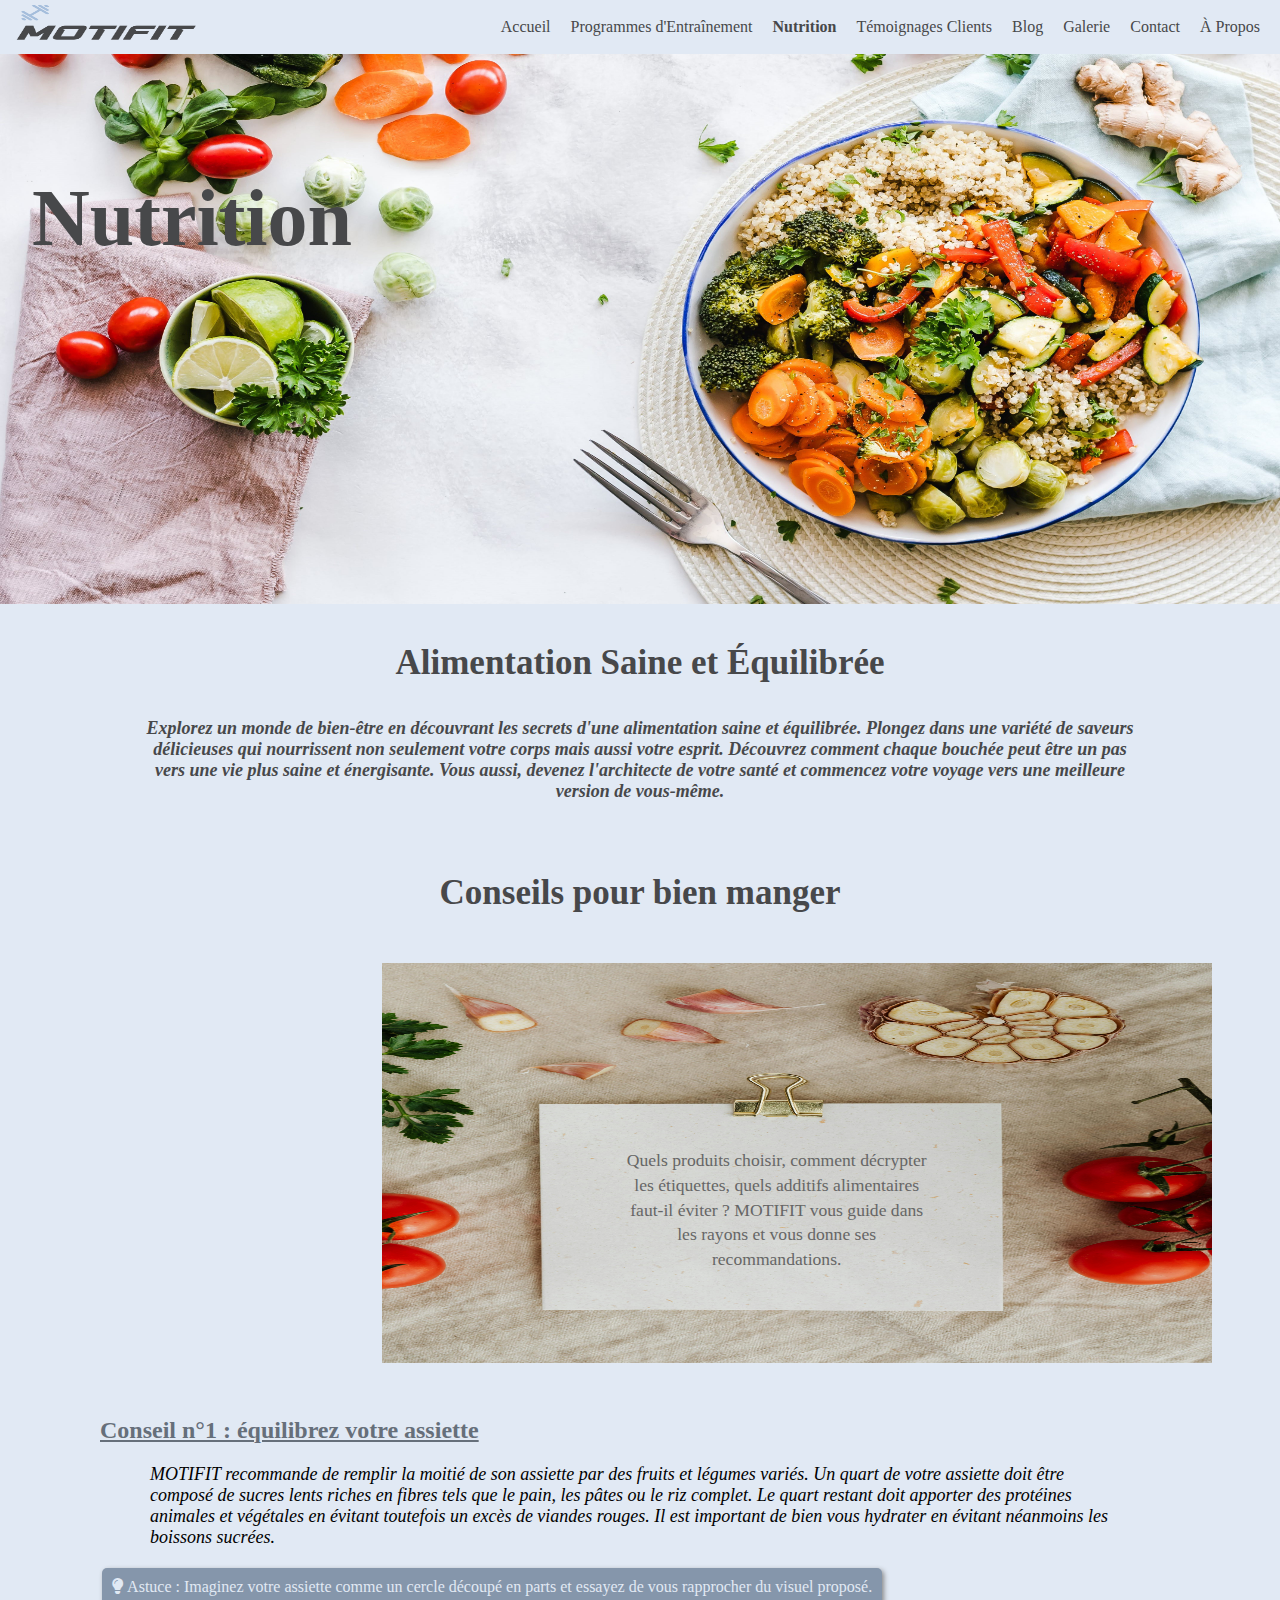
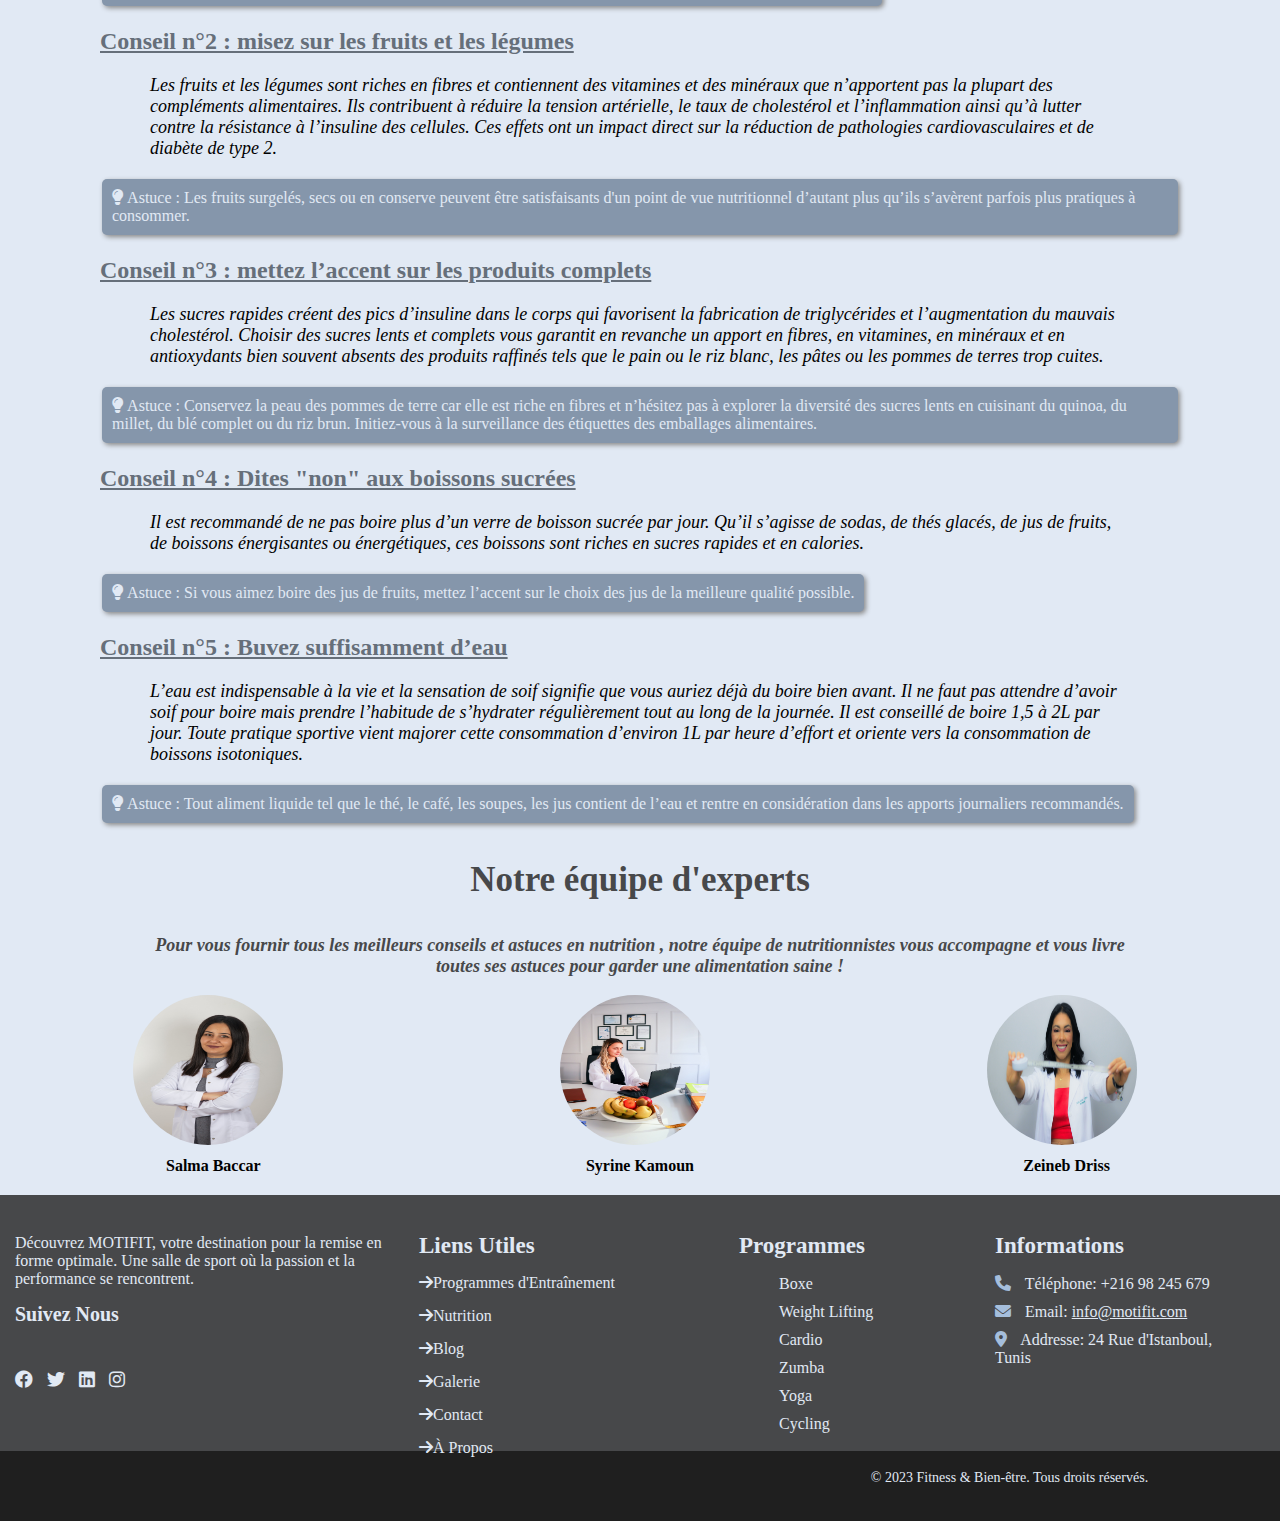
==== nutrition.html @ 6ae44a96 "nutriGalerie" ====
<!DOCTYPE html>
<html lang="fr">

<head>
    <meta charset="UTF-8">
    <meta name="viewport" content="width=device-width, initial-scale=1.0">
    <title>Nutrition</title>
    <!-- Styles CSS -->
    <link rel="stylesheet" href="style.css">
    <link rel="stylesheet" href="https://cdnjs.cloudflare.com/ajax/libs/font-awesome/6.0.0/css/all.min.css">
</head>

<body>
    <!-- Barre de navigation -->
    <nav>
        <div><img src="html2.png" width="195" height="50"></div>
        <ul>
            <li><a href="index.html" >Accueil</a></li>
            <li><a href="workout.html">Programmes d'Entraînement</a></li>
            <li><a href="nutrition.html" class="active">Nutrition</a></li>
            <li><a href="testfinal.html">Témoignages Clients</a></li>
            <li><a href="blog.html">Blog</a></li>
            <li><a href="galerie.html">Galerie</a></li>
            <li><a href="contact.html">Contact</a></li>
            <li><a href="aboutfinal.html">À Propos</a></li>
        </ul>
    </nav> 
    <div class="header-image">
        <img src="couverture.jpg" alt="Nutrition Image"  >
        <h1>Nutrition</h1>
    </div>

    <section class="espace">
        
        <h3>Alimentation Saine et Équilibrée</h3>
        <p class="intro">Explorez un monde de bien-être en découvrant les secrets d'une alimentation saine et équilibrée. Plongez dans une variété de saveurs délicieuses qui nourrissent non seulement votre corps mais aussi votre esprit. Découvrez comment chaque bouchée peut être un pas vers une vie plus saine et énergisante. Vous aussi, devenez l'architecte de votre santé et commencez votre voyage vers une meilleure version de vous-même.</p>
        
    </section>
    <br>
    <div>
        <h3>Conseils pour bien manger</h3>
    </div>
    <section class="image-and-text">
        <div class="image-container">
            <img src="pexels-karolina-grabowska-4033634.jpg" alt="Description de l'image">
        </div>
        
        <div class="text-container">
            <p>Quels produits choisir, comment décrypter les étiquettes, quels additifs alimentaires faut-il éviter ? MOTIFIT vous guide dans les rayons et vous donne ses recommandations. </p>
        </div>
    </section>
    <div class="container">
        <h2> Conseil n°1 : équilibrez votre assiette</h2>
        <p>MOTIFIT recommande de remplir la moitié de son assiette par des fruits et légumes variés. Un quart de votre assiette doit être composé de sucres lents riches en fibres tels que le pain, les pâtes ou le riz complet. Le quart restant doit apporter des protéines animales et végétales en évitant toutefois un excès de viandes rouges. Il est important de bien vous hydrater en évitant néanmoins les boissons sucrées.</p><br>
        <table>
            <tr>
                <td class="astuce"><i class="fas fa-lightbulb"></i>   Astuce : Imaginez votre assiette comme un cercle découpé en parts et essayez de vous rapprocher du visuel proposé.</td>
            </tr>
        </table>

    </div>
    <div  class="container">
        <h2 >Conseil n°2 : misez sur les fruits et les légumes</h2>
        <p>Les fruits et les légumes sont riches en fibres et contiennent des vitamines et des minéraux que n’apportent pas la plupart des compléments alimentaires. Ils contribuent à réduire la tension artérielle, le taux de cholestérol et l’inflammation ainsi qu’à lutter contre la résistance à l’insuline des cellules. Ces effets ont un impact direct sur la réduction de pathologies cardiovasculaires et de diabète de type 2.</p>
    <br><table>
        <tr>
            <td class="astuce"><i class="fas fa-lightbulb"></i> Astuce : Les fruits surgelés, secs ou en conserve peuvent être satisfaisants d'un point de vue nutritionnel d’autant plus qu’ils s’avèrent parfois plus pratiques à consommer.</td>
        </tr>
    </table>
    </div>
    <div class="container">
        <h2>Conseil n°3 : mettez l’accent sur les produits complets</h2>
        <p>Les sucres rapides créent des pics d’insuline dans le corps qui favorisent la fabrication de triglycérides et l’augmentation du mauvais cholestérol. Choisir des sucres lents et complets vous garantit en revanche un apport en fibres, en vitamines, en minéraux et en antioxydants bien souvent absents des produits raffinés tels que le pain ou le riz blanc, les pâtes ou les pommes de terres trop cuites.</p>
        <br><table>
            <tr>
                <td class="astuce"><i class="fas fa-lightbulb"></i> Astuce : Conservez la peau des pommes de terre car elle est riche en fibres et n’hésitez pas à explorer la diversité des sucres lents en cuisinant du quinoa, du millet, du blé complet ou du riz brun. Initiez-vous à la surveillance des étiquettes des emballages alimentaires.</td>
            </tr>
        </table>
    </div>
    <div class="container">
        <h2>Conseil n°4 : Dites "non" aux boissons sucrées</h2>
        <p>Il est recommandé de ne pas boire plus d’un verre de boisson sucrée par jour. Qu’il s’agisse de sodas, de thés glacés, de jus de fruits, de boissons énergisantes ou énergétiques, ces boissons sont riches en sucres rapides et en calories. </p>
        <br><table>
            <tr>
                <td class="astuce"><i class="fas fa-lightbulb"></i> Astuce : Si vous aimez boire des jus de fruits, mettez l’accent sur le choix des jus de la meilleure qualité possible.</td>
            </tr>
        </table>
    </div>
    <div class="container">
        <h2>Conseil n°5 : Buvez suffisamment d’eau</h2>
        <p>L’eau est indispensable à la vie et la sensation de soif signifie que vous auriez déjà du boire bien avant. Il ne faut pas attendre d’avoir soif pour boire mais prendre l’habitude de s’hydrater régulièrement tout au long de la journée. Il est conseillé de boire 1,5 à 2L par jour. Toute pratique sportive vient majorer cette consommation d’environ 1L par heure d’effort et oriente vers la consommation de boissons isotoniques. </p>
        <br><table>
            <tr>
                <td class="astuce"><i class="fas fa-lightbulb"></i> Astuce : Tout aliment liquide tel que le thé, le café, les soupes, les jus contient de l’eau et rentre en considération dans les apports journaliers recommandés.</td>
        </table>
    </div>
    <section class="espace"><h3>Notre équipe d'experts</h3>
        <p class="intro">Pour vous fournir tous les meilleurs conseils et astuces en nutrition , notre équipe de nutritionnistes   vous accompagne et vous livre toutes ses astuces pour garder une alimentation saine !</p></section>
    <div class="equipe">
        
        <div class="membre" >
            <img src="nutrit1.jpg" alt="Photo de Jean Dupont">
            <span class="nom-prenom">Salma Baccar</span>
        </div>
        <div class="membre" >
            <img src="nutrit2.jpg" alt="Photo de Marie Martin">
            <span class="nom-prenom">Syrine Kamoun</span>
        </div>
        <div class="membre" >
            <img src="nutrit3.jpg" alt="Photo de Pierre Lefevre">
            <span class="nom-prenom">Zeineb Driss</span>
        </div>
    </div>
    

   <!-- Pied de page -->
   <footer class="footer-section">
    <div class="container-1">
        <div class="row-2">
            <div class="colonne">
                <div class="footer-logo-item">
                    <div class="f-logo">
                        <a href="index.html"><img src="C:\Users\benay\Downloads\html2.png" alt></a>
                    </div>
                    <p class="paraf">Découvrez MOTIFIT, votre destination pour la remise en forme optimale. Une salle de sport où la passion et la performance se rencontrent.</p>
                    <div class="social-links">
                        <h6 style="font-size: 20px;" class="class-h6">Suivez Nous</h6>
                        <a href="https://www.facebook.com"><i class="fa-brands fa-facebook"></i></a>
                        <a href="https://twitter.com"><i class="fa-brands fa-twitter"></i></a>
                        <a href="https://fr.linkedin.com"><i class="fa-brands fa-linkedin"></i></a>
                        <a href="https://www.instagram.com"><i class="fa-brands fa-instagram"></i></a>
                    </div>
                </div>
            </div>
            <div class="colonne-1">
                
                    <h5>Liens Utiles</h5>
                    <div class="footer-blog">
                        <a href="workout.html" class="links"><i class="fa-solid fa-arrow-right"></i>Programmes d'Entraînement</a>
                        <a href="nutrition.html" class="links"><i class="fa-solid fa-arrow-right"></i>Nutrition</a>
                        <a href="#" class="links"><i class="fa-solid fa-arrow-right"></i>Blog</a>
                        <a href="#" class="links"><i class="fa-solid fa-arrow-right"></i>Galerie</a>
                        <a href="#" class="links"><i class="fa-solid fa-arrow-right"></i>Contact</a>
                        <a href="#" class="links"><i class="fa-solid fa-arrow-right"></i>À Propos</a>
                    </div>
                
            </div>
            <div class="colonne-2">
                
                    <h5>Programmes</h5>
                    <ul class="workout-program">
                        <li><a href="workout.html">Boxe</a></li>
                        <li><a href="workout.html">Weight Lifting</a></li>
                        <li><a href="workout.html">Cardio</a></li>
                        <li><a href="workout.html">Zumba</a></li>
                        <li><a href="workout.html">Yoga</a></li>
                        <li><a href="workout.html">Cycling</a></li>
                    </ul>
                
            </div>
            <div class="colonne-3">
                
                    <h5>Informations</h5>
                    <ul class="footer-info">
                        <li>
                            <i class="fa-solid fa-phone"></i>
                            <span>Téléphone:</span>
                            +216 98 245 679
                        </li>
                        <li>
                            <i class="fa-solid fa-envelope"></i>
                            <span>Email:</span>
                            <a href="mailto:info@motifit.com">info@motifit.com</a>
                        </li>
                        <li>
                            <i class="fa-solid fa-location-dot"></i>
                            <span>Addresse:</span>
                            24 Rue d'Istanboul, Tunis
                        </li>
                    </ul>
                
            </div>
        </div>
    </div>
    <div class="copyright-text">
        <p>&copy; 2023 Fitness & Bien-être. Tous droits réservés.</p>
    </div>
</footer>

    <!-- Scripts JavaScript -->
    <script src="script.js"></script>
</body>

</html>
---- style.css ----
nav {
    display: flex;
    justify-content: space-between;
    align-items: center;
    background-color:#e1e9f4 ; /* Couleur de fond de la barre de navigation */
    padding: 0px 10px;
    
    
}

nav ul {
    list-style-type: none;
    display: flex;
    justify-content: flex-end;
    align-items: center;
    
}

nav ul li {
    margin: 0 10px;
}

/* Style des liens dans la barre de navigation */
nav a {
    display: block;
    color: #47484a;
    text-align: left;
    text-decoration: none;
}

/* Changement de couleur de fond au survol */
nav a:hover {
    background-color: #a5bedc;
}

/* Style du lien actif */
.active {
    font-weight: bold;
}

/* Style du logo pour le positionner à gauche */
img {
    margin-right: 10px; /* Ajustez la marge selon vos besoins */
}
.header-image {
    position: relative;
    text-align: left;
}

.header-image img {
    width: 100%;
    height: 550px;
    
}
.header-image h1 {
    position: absolute;
    top: 20%;
    left: 15%;
    transform: translate(-50%, -50%);
    color: #47484a;
    font-size: 5em;
}

.espace {
    max-width: 1000px; /* Ajustez la largeur maximale selon vos préférences */
    margin: 0 auto; /* Centre la section horizontalement */
    padding: 0 20px; /* Ajoute de l'espace à gauche et à droite */
}
section h3{
    text-align: center;
    color: #47484a;
    font-size: 35px;
    text-transform: none;
    font-weight: 600;
}
.intro{
    text-align: center;
    color: #47484a;
    font-style: italic;
    font-size: large;
    font-weight: bold;
}
body {
    margin: 0;
    
    background-color:#e1e9f4 ;
}


.image-and-text {
    display: flex;
    align-items: center;
    /*justify-content: space-around;*/
    text-align: center;
    margin: 50px;
}

.text-container {
    max-width: 600px;
    text-align: center;
}

.text-container h4 {
    color: #333;
    font-size: 2em;
    margin-left: 233px;
}

.text-container p {
    color: #666;
    font-size: 110%;
    line-height: 1.4;
    padding-left: 50%;
    padding-top: 15%;
    
   /* margin-left: 300px;*/
}

.image-container {
    flex-shrink: 0;
}

.image-container img {
    width: 300%;
    max-height: 400px;
    padding-left: 120%;
}

.container {
    max-width: 1200px; 
    margin: 0 80px; /* Centre le contenu horizontalement */
    padding: 0 20px; /* Ajoute une marge à gauche et à droite */
}

.container h2,.container p {
    margin-bottom: 20px; /* Ajoute une marge en bas pour espacer les éléments */
}
.container h2{
    color:#666f7a;
    text-decoration: underline;
}
.container p{
    font-size: large;
    font-style: oblique;
    
    margin: 0 50px; 
}
.astuce {
    background-color: #8596ab;
    padding: 10px;
    border-radius: 5px;
    box-shadow: 2px 2px 5px #888888;
    
    color:#e1e9f4;
    
  }
  
  .equipe {
    display: flex;
    justify-content: space-around;
    align-items: center;
    margin-bottom: 20px; /* Ajustez la marge entre les photos */
}

.membre {
    text-align: center;
    position: relative;
    cursor: pointer;
    transition: transform 0.3s;
    margin: 0 10px; /* Ajustez la marge horizontale entre les membres */
}

.membre img {
    width: 150px;
    height: 150px;
    border-radius: 50%;
}

.membre:hover {
    transform: scale(1.2);
}

.nom-prenom {
    display: block;
    margin-top: 8px;
    transition: transform 0.3s;
    font-weight: bold;
}

.membre:hover .nom-prenom {
    transform: scale(1.2);
}
div h3{
    text-align: center;
    color: #47484a;
    font-size: 35px;
    text-transform: none;
    font-weight: 600;}
    /* Footer styles */
.footer-section {
    background-color: #47484a;
    color: #e1e9f4;
    padding-top: 20px;
    padding-bottom: 0px;
    margin: 0;
    padding: 0;
    box-sizing: border-box;
    
    
}

.footer-logo-item {
    margin-bottom: 30px;
}

.f-logo img {
    width: 100px; /* Adjust the logo size as needed */
    padding-top: 20px;
}
.paraf{
    margin-top: -5px;
}
.class-h6{
    margin-top: -5px;
}
.social-links {
    margin-top: 20px;
}

.social-links a {
    display: inline-block;
    margin-right: 10px;
    color: #e1e9f4;
    font-size: 18px;
    margin-top: -25px;
}
.social-links i:hover {
     color: #a5bedc;
}
.container-1{
    width: 100%;
    padding-bottom: 20%;
    margin-bottom: 0;
    
}
.colonne {
    width: 30%;
    float: left;
    box-sizing: border-box;
    margin-left: 15px;
}
.colonne p {
    padding-top: 20px;
}
.colonne-1{
    width: 25%;
    float: left;
    box-sizing: border-box;
    margin-left: 20px;
}
.colonne-2{
    width: 20%;
    float: left;
    box-sizing: border-box;
}
.colonne-3 {
    width: 17%;
    float: left;
    box-sizing: border-box;
}
.colonne-3 a {
    color: #e1e9f4;
}
.container-1 h5 {
    font-size: 23px;
    margin-bottom: 15px;
}
.footer-blog .links {
    margin-bottom: 15px;
    display: block;
    color: #e1e9f4;
    text-decoration: none;
}
.footer-blog .links:hover {
    color: #a5bedc;
}
.workout-program li {
    list-style: none;
    margin-bottom: 10px;
}
.workout-program a {
    color: #e1e9f4;
    text-decoration: none;
    font-size: 16px;
}
.workout-program a:hover {
    color: #a5bedc;
}
.footer-info {
    list-style: none;
    padding: 0;
}
.footer-info li {
    margin-bottom: 10px;
}
.footer-info i {
    margin-right: 10px;
    color: #a5bedc;
}
.copyright-text {
    background-color: #1f1f1f;
    padding: 5px 0;
    margin-bottom: 0;
    color: #e1e9f4;
    font-size: 14px;
    height: 60px;
}
.copyright-text p {
    text-align: center;
    padding-top: -10px;
}
/** {
    margin: 0;
    padding: 0;
    box-sizing: border-box;

}*/
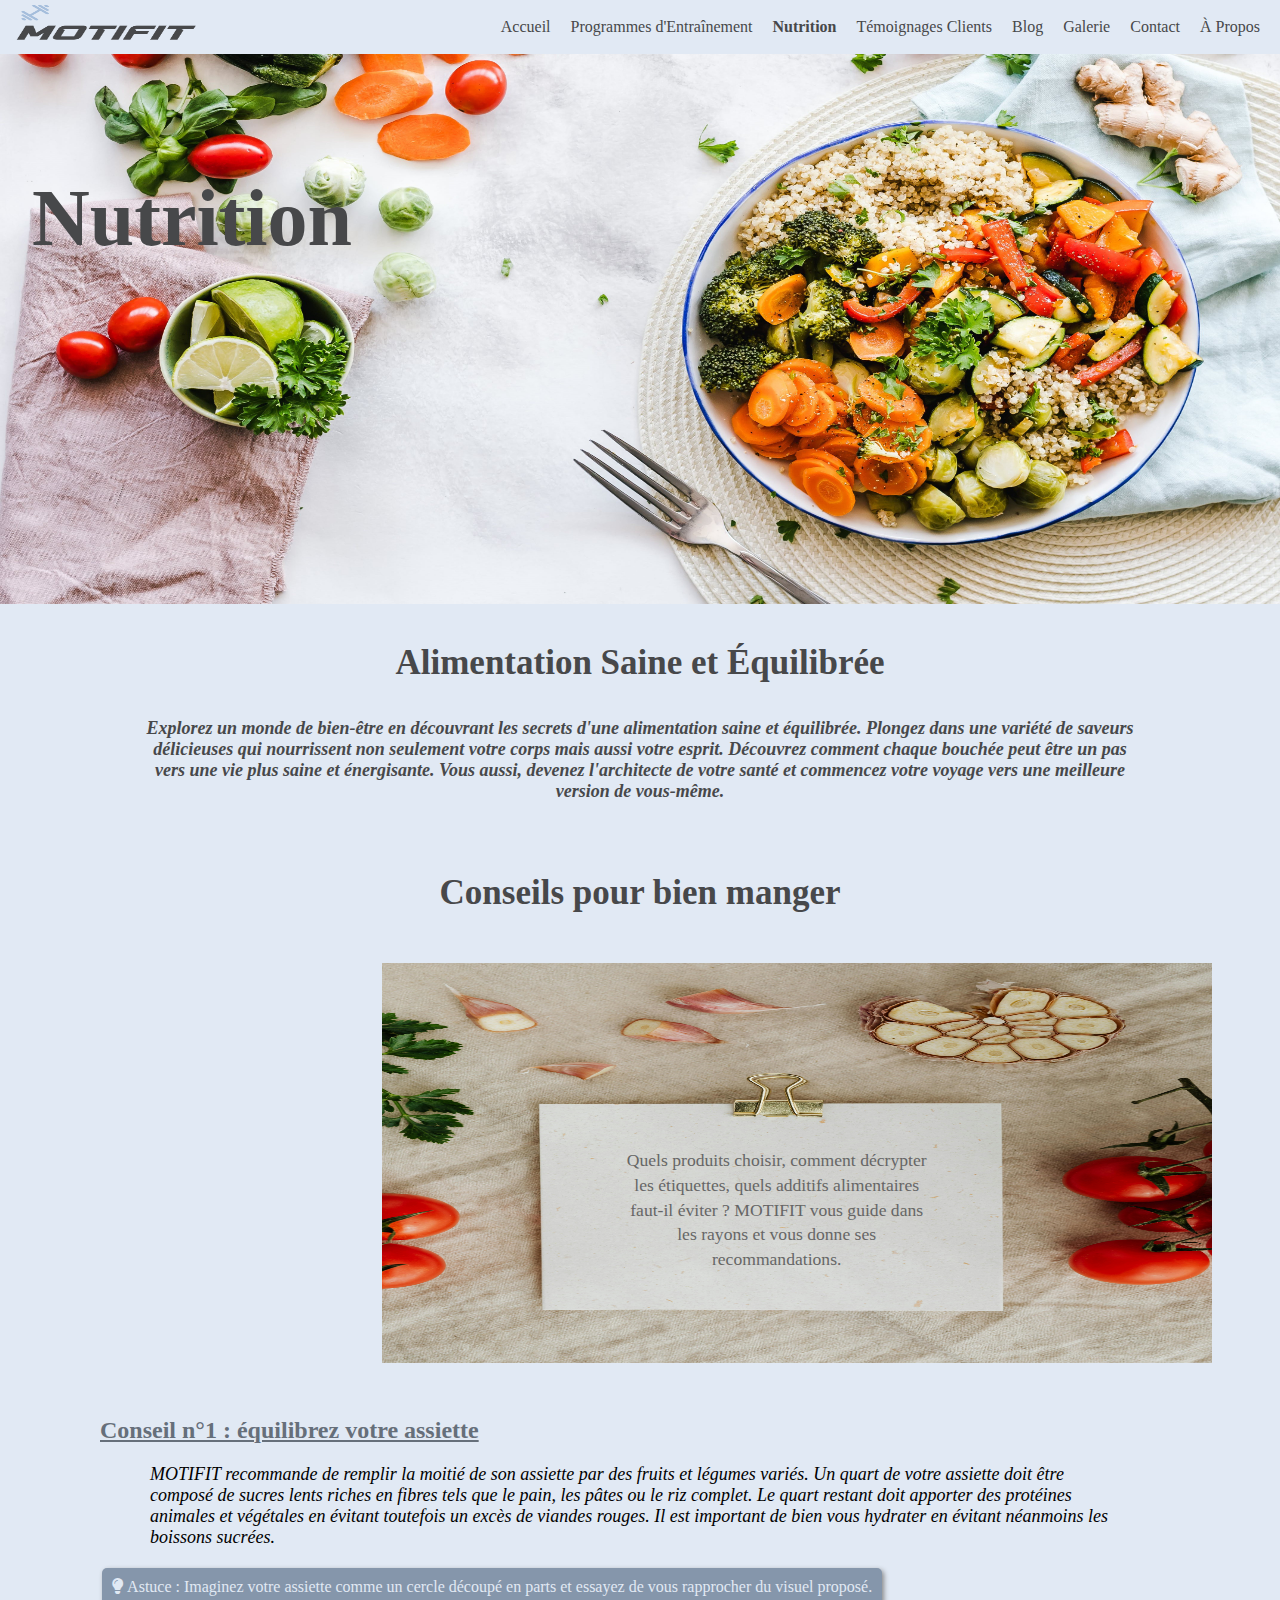
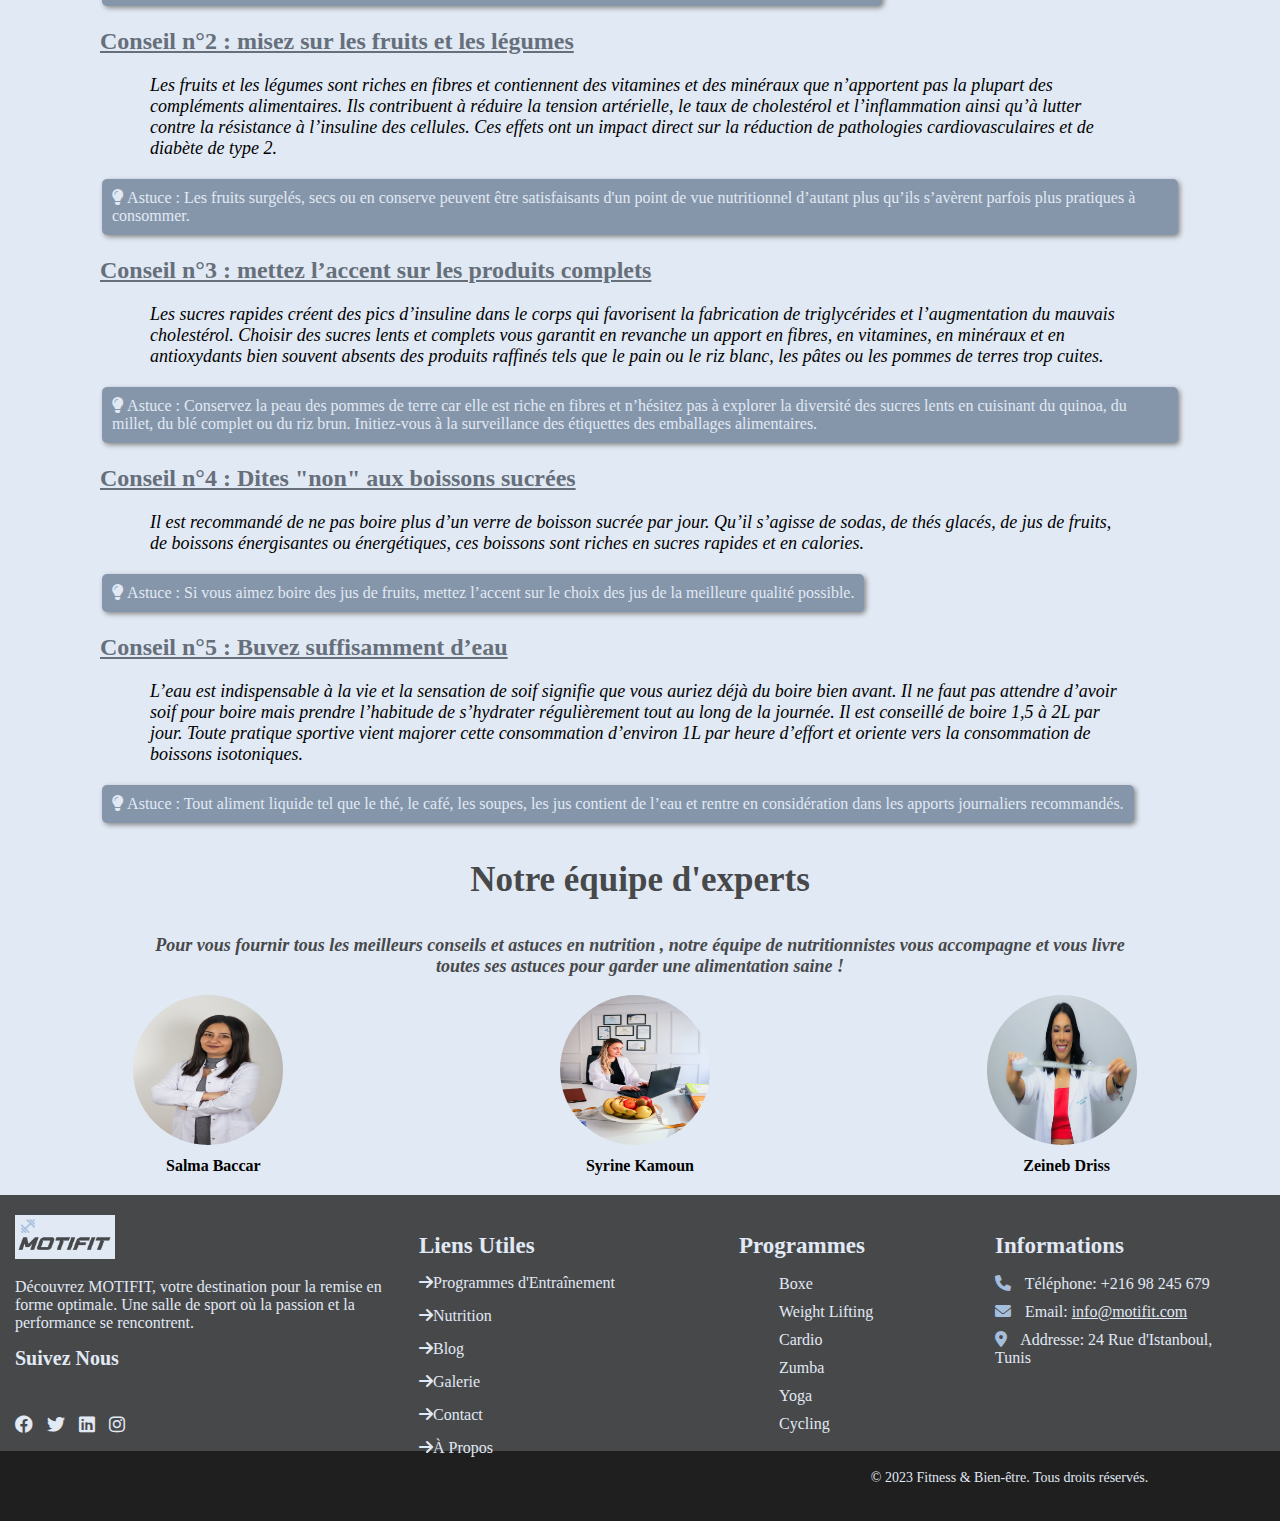
==== commit 284e0fa6: "Update nutrition.html" ====
--- a/nutrition.html
+++ b/nutrition.html
@@ -120,7 +120,7 @@
             <div class="colonne">
                 <div class="footer-logo-item">
                     <div class="f-logo">
-                        <a href="index.html"><img src="C:\Users\benay\Downloads\html2.png" alt></a>
+                        <a href="index.html"><img src="html2.png" alt></a>
                     </div>
                     <p class="paraf">Découvrez MOTIFIT, votre destination pour la remise en forme optimale. Une salle de sport où la passion et la performance se rencontrent.</p>
                     <div class="social-links">
@@ -188,7 +188,7 @@
 </footer>
 
     <!-- Scripts JavaScript -->
-    <script src="script.js"></script>
+    <script src="scriptNut.js"></script>
 </body>
 
 </html>
